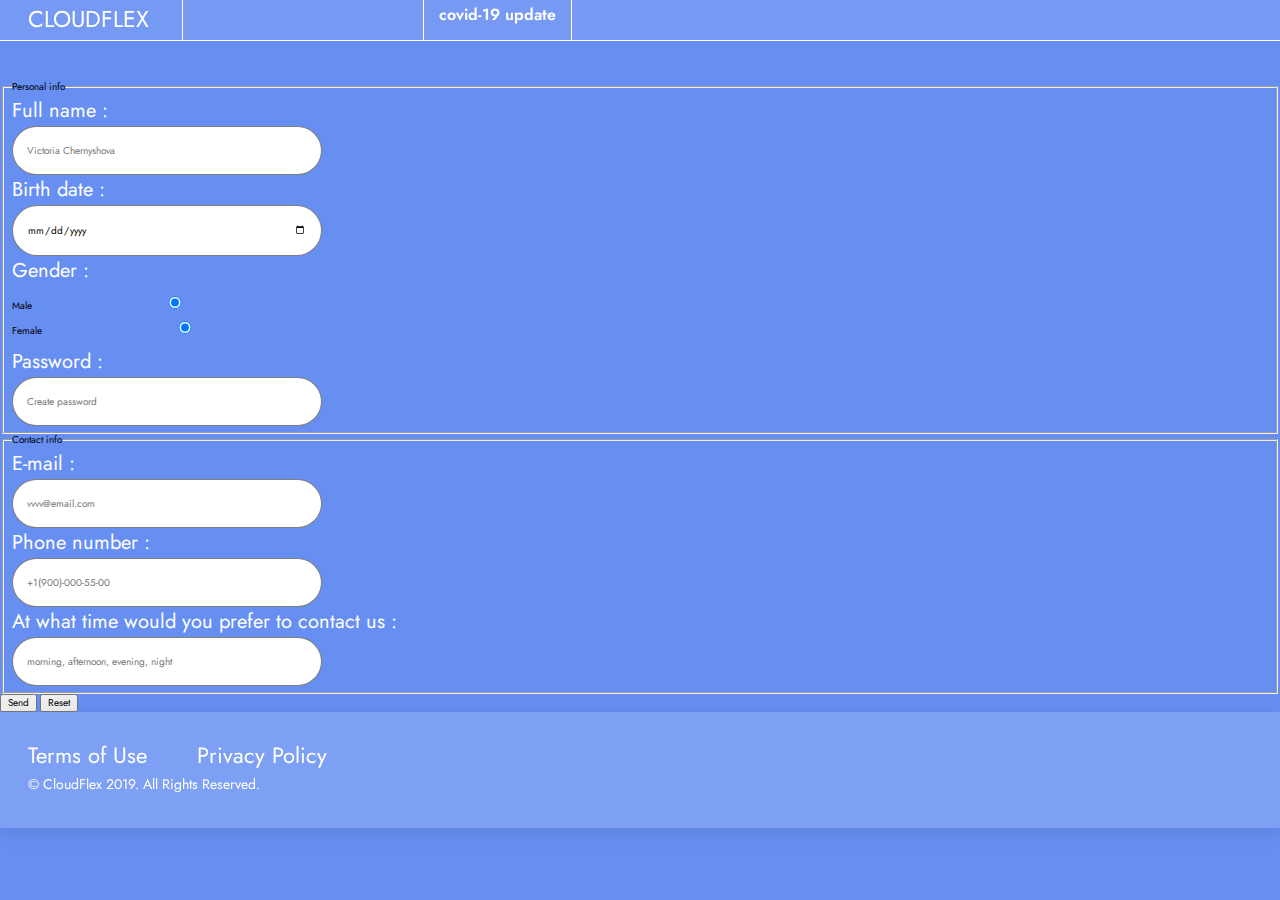
==== form.html @ 69e9ce87 "form" ====
<!DOCTYPE html>
<html lang="en">
<head>
    <meta charset="UTF-8">
    <meta http-equiv="X-UA-Compatible" content="IE=edge">
    <meta name="viewport" content="width=device-width, initial-scale=1.0">
    <link rel="stylesheet" href="./css/normolize.css"> 
    <link rel="preconnect" href="https://fonts.gstatic.com" crossorigin>
    <link href="https://fonts.googleapis.com/css2?family=Jost:wght@400;600;700&display=swap" rel="stylesheet">
    <link rel="stylesheet" href="./css/style.css"> 
    <title>CLOUDFORM</title>
</head>
<body>
    <header class="headerfrm">
        <h1 >Main cloude flex</h1>
        
        <div class="cont2"><a class="cloud" href="mate.html">CLOUDFLEX</a>
        <hr class="hrDeks">
        <a class="Amenu" href="mate.html"> about us</a> 
        <a class="Amenu"> contact</a>
        <div class="conthead"><hr class="hrDeks">
        <a class="covid">covid-19 update</a> 
        <hr class="hrDeks3">
        <a href="mate.html" class="planet"><img  src="/svg/earth 1.svg" alt="planet"></a></div>
        <button class="menub" name="menu"><img src="/svg/Group 43.svg" alt="кнопка меню"></button></div>
        <hr class="hr1">

    </header>
    <main>
        <form method="post" name="form1" data-netlify="true">
            <fieldset>
                <legend>Personal info</legend>
                <label>
                    <p class="pform">Full name :</p>
                    <input class="inptr" type="text" placeholder="Victoria Chernyshova" name="name" required>
                </label>
                <label>
                    <p class="pform">Birth date :</p>
                    <input  class="inptr" type="date" placeholder="yy.mm.dd" name="date" required>
                </label>
                <p class="pform">Gender :</p>
                <label>
                    <p>Male
                    <input class="inptr" type="radio" name="radio1" value="M" checked> </p>
                </label>
                <label>
                    <p>Female 
                    <input class="inptr" type="radio" name="radio2" value="F" checked></p>
                </label>
                <label>
                    <p class="pform">Password :</p>
                    <input class="inptr" type="password" name="password" minlength="6" placeholder="Create password" checked>
                </label>
            </fieldset>
            <fieldset>
                <legend>Contact info</legend>
                <label>
                    <p class="pform">E-mail : </p>
                    <input class="inptr" type="email" name="email"  placeholder="vvvv@email.com" checked>
                </label>
                <label>
                    <p class="pform">Phone number :</p>
                    <input class="inptr" type="tel" name="number" placeholder="+1(900)-000-55-00" >
                </label>
                <label>
                    <p class="pform">At what time would you prefer to contact us :</p>
                    <input class="inptr" type="text" name="time" placeholder="morning, afternoon, evening, night" >
                </label>
            </fieldset>
            <input type="submit" value="Send">
            <input type="reset" value="Reset">
        </form>

    </main>
    <footer class="colorfooter">
        <ul>
            <div class="divA"><div class="divF"><div class="divfooter"><li><a class="infooter" href="#">Terms of Use</a></li>
            <li><a class="infooter1" href="#">Privacy Policy</a></li></div>
            <li>
                <p class="section2devfooter">© CloudFlex 2019. All Rights Reserved.</p>
            </li></div>
            <a href="#" class="divfF" class="svg1"><img src="/svg/linkedin 1.svg" alt="inst"></a>
            <a href="#" class="divfF" class="svg2"><img src="/svg/Vector.svg" alt="fb"></a>
            <a href="#" class="divfF" class="svg3"><img src="/svg/instagram 1.svg" alt="tw"></a></></div> 
        </ul>
    </footer>
</body>
</html>
---- css/normolize.css ----
/*! normalize.css v8.0.1 | MIT License | github.com/necolas/normalize.css */

/* Document
   ========================================================================== */

/**
 * 1. Correct the line height in all browsers.
 * 2. Prevent adjustments of font size after orientation changes in iOS.
 */

html {
    line-height: 1.15;
    /* 1 */
    -webkit-text-size-adjust: 100%;
    /* 2 */
}

/* Sections
     ========================================================================== */

/**
   * Remove the margin in all browsers.
   */

body {
    margin: 0;
}

/**
   * Render the `main` element consistently in IE.
   */

main {
    display: block;
}

/**
   * Correct the font size and margin on `h1` elements within `section` and
   * `article` contexts in Chrome, Firefox, and Safari.
   */

h1 {
    font-size: 2em;
    margin: 0.67em 0;
}

/* Grouping content
     ========================================================================== */

/**
   * 1. Add the correct box sizing in Firefox.
   * 2. Show the overflow in Edge and IE.
   */

hr {
    box-sizing: content-box;
    /* 1 */
    height: 0;
    /* 1 */
    overflow: visible;
    /* 2 */
}

/**
   * 1. Correct the inheritance and scaling of font size in all browsers.
   * 2. Correct the odd `em` font sizing in all browsers.
   */

pre {
    font-family: monospace, monospace;
    /* 1 */
    font-size: 1em;
    /* 2 */
}

/* Text-level semantics
     ========================================================================== */

/**
   * Remove the gray background on active links in IE 10.
   */

a {
    background-color: transparent;
}

/**
   * 1. Remove the bottom border in Chrome 57-
   * 2. Add the correct text decoration in Chrome, Edge, IE, Opera, and Safari.
   */

abbr[title] {
    border-bottom: none;
    /* 1 */
    text-decoration: underline;
    /* 2 */
    text-decoration: underline dotted;
    /* 2 */
}

/**
   * Add the correct font weight in Chrome, Edge, and Safari.
   */

b,
strong {
    font-weight: bolder;
}

/**
   * 1. Correct the inheritance and scaling of font size in all browsers.
   * 2. Correct the odd `em` font sizing in all browsers.
   */

code,
kbd,
samp {
    font-family: monospace, monospace;
    /* 1 */
    font-size: 1em;
    /* 2 */
}

/**
   * Add the correct font size in all browsers.
   */

small {
    font-size: 80%;
}

/**
   * Prevent `sub` and `sup` elements from affecting the line height in
   * all browsers.
   */

sub,
sup {
    font-size: 75%;
    line-height: 0;
    position: relative;
    vertical-align: baseline;
}

sub {
    bottom: -0.25em;
}

sup {
    top: -0.5em;
}

/* Embedded content
     ========================================================================== */

/**
   * Remove the border on images inside links in IE 10.
   */

img {
    border-style: none;
}

/* Forms
     ========================================================================== */

/**
   * 1. Change the font styles in all browsers.
   * 2. Remove the margin in Firefox and Safari.
   */

button,
input,
optgroup,
select,
textarea {
    font-family: inherit;
    /* 1 */
    font-size: 100%;
    /* 1 */
    line-height: 1.15;
    /* 1 */
    margin: 0;
    /* 2 */
}

/**
   * Show the overflow in IE.
   * 1. Show the overflow in Edge.
   */

button,
input {
    /* 1 */
    overflow: visible;
}

/**
   * Remove the inheritance of text transform in Edge, Firefox, and IE.
   * 1. Remove the inheritance of text transform in Firefox.
   */

button,
select {
    /* 1 */
    text-transform: none;
}

/**
   * Correct the inability to style clickable types in iOS and Safari.
   */

button,
[type="button"],
[type="reset"],
[type="submit"] {
    -webkit-appearance: button;
}

/**
   * Remove the inner border and padding in Firefox.
   */

button::-moz-focus-inner,
[type="button"]::-moz-focus-inner,
[type="reset"]::-moz-focus-inner,
[type="submit"]::-moz-focus-inner {
    border-style: none;
    padding: 0;
}

/**
   * Restore the focus styles unset by the previous rule.
   */

button:-moz-focusring,
[type="button"]:-moz-focusring,
[type="reset"]:-moz-focusring,
[type="submit"]:-moz-focusring {
    outline: 1px dotted ButtonText;
}

/**
   * Correct the padding in Firefox.
   */

fieldset {
    padding: 0.35em 0.75em 0.625em;
}

/**
   * 1. Correct the text wrapping in Edge and IE.
   * 2. Correct the color inheritance from `fieldset` elements in IE.
   * 3. Remove the padding so developers are not caught out when they zero out
   *    `fieldset` elements in all browsers.
   */

legend {
    box-sizing: border-box;
    /* 1 */
    color: inherit;
    /* 2 */
    display: table;
    /* 1 */
    max-width: 100%;
    /* 1 */
    padding: 0;
    /* 3 */
    white-space: normal;
    /* 1 */
}

/**
   * Add the correct vertical alignment in Chrome, Firefox, and Opera.
   */

progress {
    vertical-align: baseline;
}

/**
   * Remove the default vertical scrollbar in IE 10+.
   */

textarea {
    overflow: auto;
}

/**
   * 1. Add the correct box sizing in IE 10.
   * 2. Remove the padding in IE 10.
   */

[type="checkbox"],
[type="radio"] {
    box-sizing: border-box;
    /* 1 */
    padding: 0;
    /* 2 */
}

/**
   * Correct the cursor style of increment and decrement buttons in Chrome.
   */

[type="number"]::-webkit-inner-spin-button,
[type="number"]::-webkit-outer-spin-button {
    height: auto;
}

/**
   * 1. Correct the odd appearance in Chrome and Safari.
   * 2. Correct the outline style in Safari.
   */

[type="search"] {
    -webkit-appearance: textfield;
    /* 1 */
    outline-offset: -2px;
    /* 2 */
}

/**
   * Remove the inner padding in Chrome and Safari on macOS.
   */

[type="search"]::-webkit-search-decoration {
    -webkit-appearance: none;
}

/**
   * 1. Correct the inability to style clickable types in iOS and Safari.
   * 2. Change font properties to `inherit` in Safari.
   */

::-webkit-file-upload-button {
    -webkit-appearance: button;
    /* 1 */
    font: inherit;
    /* 2 */
}

/* Interactive
     ========================================================================== */

/*
   * Add the correct display in Edge, IE 10+, and Firefox.
   */

details {
    display: block;
}

/*
   * Add the correct display in all browsers.
   */

summary {
    display: list-item;
}

/* Misc
     ========================================================================== */

/**
   * Add the correct display in IE 10+.
   */

template {
    display: none;
}

/**
   * Add the correct display in IE 10.
   */

[hidden] {
    display: none;
}
---- css/style.css ----
:root {
    font-size: 62.5%;
    --primary-color: #000;
    --primary-color1: #fff;
    --primary-color2: #678ff2;
    font-family: "Jost", sans-serif;
    font-weight: 400;
    margin-left: auto;
}

body {
    margin-left: auto;
    background: var(--primary-color2);
}


.cloud {
    font-size: 2.3rem;
    line-height: 1.3;
    color: var(--primary-color1);
    text-align: right;
    margin-left:2.8rem;
}
.hr1{
    height: 1px;
    background:var(--primary-color1);
    margin:0;
    border:0;
}
.hr2{
    display: block;
    text-align: center;
    padding-bottom: 1px;
    background:var(--primary-color1);
    margin-left: 0;
    margin-right: 0;
    border:0;

}
.menub{
    display: block;
    margin-left: auto;
    margin-right:2.8rem;
    background: none;
    border-width: 0;
    display: block;
    margin-right: 1rem;
    padding:0;
}
.cont2{
    display:flex;
    flex-wrap: nowrap;
    background: rgba(255, 255, 255, 0.1);
    backdrop-filter: blur(20px);
    padding-top: 1rem;
    padding-bottom: 1rem;

}

.section1 {
    margin-left:2.8rem;
    font-weight: 700;
    font-size: 4.5rem;
    line-height: 0.88;
    display:flex;
    flex-wrap: wrap;
    text-shadow: 0px 4px 4px rgba(0, 0, 0, 0.25);
    color: var(--primary-color);
    text-align: left;
    margin-top: 0;
    margin-bottom: 0;
}
.cont3{
    margin-bottom: 15rem;
}
.cont4{
    display: flex;
    flex-wrap: wrap;
}

.buttonstart {
    border-radius:9rem;
    font-size: 2rem;
    line-height: 1.5;
    background: var(--primary-color);
    color: var(--primary-color1);
    text-align: center;
    
    margin-left: 2.8rem;
    padding:.6em;
    
}
.buttonstart2 {
    display: none;
    border-radius:9rem;
    font-size: 2rem;
    line-height: 1.5;
    background: var(--primary-color);
    color: var(--primary-color1);
    text-align: center;
    
    margin-left: 2.8rem;
    padding:.6em;
    
}

.scrolldown {
    font-size: 1.6rem;
    line-height: 1.88;
    color: var(--primary-color1);
    writing-mode: vertical-rl;
    margin-left:0;
    margin-right: 0;
}
.hrofscroll{
    display: block;
    writing-mode: vertical-rl;
    color: var(--primary-color1);
    width: .1rem;
    height: 7.5rem;
    margin-left: 1.3rem;
    border: 0;
    background-color: var(--primary-color1);
    margin-top: 1.5rem;
}
.verticalDiv{
    flex-wrap: wrap;
}
.dove{
    position: absolute;
    bottom: 0;
    left: -15px;
}

.cookies {
    font-size: 1rem;
    line-height: 1.4;
    color: var(--primary-color);
    text-align: left;
    margin-left: 9.8rem;
    padding:1rem;
    margin-bottom: 0;
}


.buttonaccept {
    font-size: 3rem;
    line-height: 0.466;
    color: var(--primary-color);
    background: none;
    display: block;
    margin-right: auto;
    margin-left: auto;
    text-align: center;
    border-width: 0;
    padding:2rem;
}
.scrollarticle{
    display:flex;
    flex-wrap: nowrap;
    padding-top: 5rem;
    
}

.underaccept {

    font-size: 4rem;
    line-height: 0.75;
    color: var(--primary-color1); 
    text-align: center;

}
.sect2Div{
display: block;
text-align: center;
background: rgba(255, 255, 255, 0.1);
backdrop-filter: blur(20px);
border-radius: 2rem;
width: 14.044rem;
min-height: 15.25rem;
}
.lineheight{
    line-height: 1.8;
    padding: 1rem;
}
.section2devfooter {
    margin: 0;
    font-size: 1.4rem;
    line-height: 2.14;
    text-align: left;
    color: var(--primary-color1);

}
/* вторая секция*/
.section2Dev{
    font-size: 1.2rem;
    line-height: 1.6;
    color: var(--primary-color1);
    margin: 0;

}
.section2h3R {
    margin: 0;
    font-size: 1.2rem;
    line-height: 1.6;
    color: var(--primary-color);
}

.section2h3 {
    margin: 0;
    font-size: 1.2rem;
    line-height: 1.6;
    color: var(--primary-color);
}
.conteiner{
    display: flex;
    flex-wrap: wrap;
    justify-content: center;
    margin: 2.8rem;
    gap:2.8rem;
    text-align: center;
}

.indevelop {
    margin: 0;
    font-size: 1.1rem;
    line-height: 1.636;
    color: var(--primary-color1);
    padding:1rem;
}

.insection2 {
    margin: 0;
    font-size: 1.2rem;
    line-height: 1.5;
    color: var(--primary-color);
    padding:1rem;
}

.insection2R {
    margin: 0;
    font-size: 1.2rem;
    line-height: 1.5;;
    color: var(--primary-color);
    padding:1rem;
}
/* уже третья секция*/
.section3h2 {

    font-size: 3.5rem;
    text-align: left;
    line-height: 1.4;
    color: var(--primary-color1);
    margin-left: 2.8rem;

}
.section3h2R {
    font-size: 3.5rem;
    text-align: right;
    line-height: 1.4;
    color: var(--primary-color1);
    margin-right: 2.8rem ;

}


.insectoin3 {
    font-size: 1.8rem;
    line-height: 1.11;
    color: var(--primary-color1);
    text-align: left;
    margin-left: 2.8rem;
    margin-right: .5rem;
}
.insectoin3R {
    font-size: 1.8rem;
    line-height: 1.11;
    color: var(--primary-color1);
    text-align: right;
    margin-right: 2.8rem;
    margin-left: .5rem;
}
.comp{
    display: block;
    margin-left: auto;
}
.comp2{
    visibility: hidden;
}
.cactus{
    display: block;
    margin-left: auto;
}
/* четвертая секция*/
.section4 {
    font-size: 3.5rem;
    line-height: 0.857;
    color: var(--primary-color1);
    text-align: center;
}
.T{
    font-size: 3.5rem;
    line-height: 0.857;
    color: var(--primary-color1);
    text-align: center;
    margin-bottom: 8rem;
}

.insection4 {
    display:block;
    box-sizing: border-box;
    padding-top: 5px;
    font-size: 2.5rem;
    line-height: 1;
    text-align: center;
    margin-top : 5rem;
    margin-left: auto;
    margin-right: auto;
    background: rgba(255, 255, 255, 0.1);
    backdrop-filter: blur(20px);
    border-radius: 1.5rem;   
    width: 31.873rem;
    min-height: 25rem;   
    padding-top: 2rem;
    color: var(--primary-color1);
}
.cont5{
    display:flex;
    flex-direction: column;

}
.artf{
    padding-left: 3rem;
    padding-right: 3rem;
    margin-top: 0;
    margin-bottom: 0;

}
.artf1{
    padding-left: 4rem;
    padding-right: 4rem;
    margin-top: 0;
    margin-bottom: 0;

}
.div5s{
    display: flex;
    flex-wrap: wrap;
    flex-direction: row;
    margin-left: 2.8rem;
    margin-right: 2.8rem;
    margin-left: 2.8rem;
    margin-right: 2.8rem;
    justify-content: center;

}

/* пятая секция */
.section5 {
    font-size: 3.5rem;
    line-height: 1.143;
    text-align: center;
}

.inform {
    font-size: 1.8rem;
    text-align: center;
    color: rgba(0, 0, 0, 0.5);
}

.buttomsend {
    font-size: 2.6rem;
    line-height: 4.7rem;
    background-color: var(--primary-color);
    color: var(--primary-color1);
    border-radius: 9rem;
    text-align: center;
    margin-left: 2.8rem;
    margin-right: 2.8rem;
    min-width:32rem;
    padding-left: 0;
    padding-right: 0;
    border: 0;
}

.infooter {
    text-decoration: none;
    font-size: 2.2rem;
    line-height: 1.364;
    color: var(--primary-color1);
}
.infooter1 {
    text-decoration: none;
    font-size: 2.2rem;
    line-height: 1.364;
    color: var(--primary-color1);
    margin-left: 5rem;
}


.colorfooter {
    background: rgba(255, 255, 255, 0.15);
    box-shadow: 0px 4px 20px rgba(0, 0, 0, 0.1);
    backdrop-filter: blur(20px);
    margin:0;
    padding: 2.8rem;
}
.divfooter{
    display: flex;
    flex-wrap: nowrap;
}

.s1{
    background-image: url(/img/Cloud-transformed.png);
    background-repeat: no-repeat;
    margin-right: auto;
    padding-bottom: 100px;

}
.s2{
    margin-right: auto;
    padding-bottom: 115px ;
}
.s3{
    padding-bottom: 107px ;
}
.s4{
    padding-bottom: 172px ;
}
.s5{
    padding-bottom: 15px ;
}

ul{
    margin:0;
    list-style-type: none;
    padding:0;
}
a{
    text-decoration: none;
}
article{
    text-align: center;
    
    margin-right: 2.8rem;
    margin-top: 10rem;
    margin-left: 2.8rem;
    background: rgba(255, 255, 255, 0.1);
    backdrop-filter: blur(20px);
    border-radius: 20px;
    max-width: 72.1rem;
}

header{
    padding-bottom: 134px;
    width: 100%;
}
h1{
    display: none;
    margin:0;
}
h2{
    margin-top: 0;
    margin-bottom: 0;
}
blockquote{

    margin-left:4rem;
    font-size: 1.4rem;

    color: var(--primary-color1);
}
.inputf{

    border-width: 0;
    border-radius: 9rem;
    padding: 0;
    text-align: left, 3.3rem;  
    border: 1px solid rgba(0, 0, 0, 0.5);
    margin-left: 2.8rem;
    margin-right: 2.8rem;
    padding-left: 1.4rem;
    line-height: 4.7rem;
    min-width:31.65rem;
    box-sizing: border-box;
    resize: none;
}

.divinta{

    display: flex;
    flex-wrap: nowrap;
    padding-bottom: 2rem;
}

.svg1{
    margin-right: 1.4rem;
    margin-left: 15rem;
}

.svg2{
    margin-right: 1.4rem;
    margin-left: 5rem;
}

.svg3{
    margin-right: 1.4rem;
    margin-left: auto;
}
.img1{
    margin:0;
    background: none;
    display: block;
    border-width: 0;
    margin-right: auto;
}
.img2{
    margin:0;
    background: none;
    display: block;
    border-width: 0;
    margin-left: auto;
}


label{
    margin-left: 0;
}

.img4s{
    padding-top: 1rem;
    display: block;
    border-radius:0 0 1.5rem 1.5rem;
}
.img5s{
    width:3rem;
    display: block;
    border-radius:1.5rem 1.5rem 1.5rem 1.5rem;
    margin-left: 3.2rem;
}
.inputradio{

    transform: matrix(1, 0, 0, -1, 0, 0);
    margin:.2rem;
    gap: 3rem;
}
.h2hibe{
    display: none;
}
.svgg{
    padding-top: 1rem;
}
.hrDeks{
    display:none;
}
.hrDeks3{
    display:none;
}
.covid{
    display:none;

}
.Amenu{
    display:none;
}
.planet{
    display:none;
}
.divfF{
    display:none;
}
.comp2{
    display:none;
}
.cloud1{
    background-image: url(/img/Cloud-transformed.png);
}
.cloud3{
    display: block;
    margin-left: auto;
    padding-bottom: 3rem;
    padding-top: 3rem;
    margin-right:0;
}
.phone2{
    display:none;
}
.headerfrm{
    padding-bottom: 4rem;
}
/* ============================================================================= */
/*--------------------------------------4 LABA---------------------------------- */


@media (min-width:425px) {
    .conteiner{
        gap:3.5rem;
    }
    
}
/* -------------------------------------768------------------------------------- */
@media (min-width:768px) {
    .section1{
        margin-left:3.8rem;
        font-size: 6rem;
        line-height: 1;
    }
    .buttonstart{
        margin-left: 3.8rem;
    }
    article{
        margin-left: 3.8rem;
        margin-right: 3.8rem;
    }
    .underaccept{
        padding-bottom: 2rem;
    }
    .sect2Div{
        margin-left: 1rem;
        margin-right: 1rem;
    }
    .conteiner{
        gap:5rem;
    }
    .section3h2{
        margin-left: 3.8rem;
    }
    .section3h2R{
        margin-right: 3.8rem;
    }
    .insectoin3{
        margin-right: 20rem;
        margin-left: 3.8rem;
    }
    .insectoin3R{
        margin-left: 20rem;
        margin-right: 3.8rem;
    }
    .contT{
        
        display: flex;
        flex-direction: column;
        background: rgba(255, 255, 255, 0.15);
        box-shadow: 0px 4px 20px rgba(0, 0, 0, 0.1);
        backdrop-filter: blur(20px);
        border-radius: 20px;
        max-width:50rem ;
        margin-left: auto;
        margin-right: auto;

    }

    blockquote{
            padding:1rem;
            margin-left: 0;
            margin-right: 0;
    }
    .inputf{
        min-width: 45rem;
    }
    .buttomsend{
        min-width:45rem;
    }

}

/* -------------------------------------1024------------------------------------- */
@media (min-width:1024px) {
    .hrDeks{
        display: flex;
        writing-mode: vertical-rl;
        color: var(--primary-color1);
        width: .1rem;
        height: 3.99rem;
        border: 0;
        background-color: var(--primary-color1);
    }
    .hrDeks3{
        display: flex;
        writing-mode: vertical-rl;
        color: var(--primary-color1);
        width: .1rem;
        height: 3.99rem;
        border: 0;
        background-color: var(--primary-color1);
        
    }
    .covid{
        display: flex;
        font-weight: 600;
        font-size: 1.6rem;
        line-height: 1.875;
        color: var(--primary-color1);
    }
    .cloud {
        display: flex;
        text-align: right;
        margin-left:2.8rem;
        margin-right: 2.8rem;
    }
    .menub{
        display: none;
    }
    .cont2{
        display:flex;
        flex-wrap: nowrap;
        background: rgba(255, 255, 255, 0.1);
        backdrop-filter: blur(20px);
        align-items: center; 
        padding-top: 0;
        padding-bottom: 0;
    }
    .conthead{
        display: flex;
        gap: 1rem;
        margin-left: 23rem;
        margin-right: auto;

    }
    .Amenu{
        visibility: visible;
        font-weight: 400;
        font-size: 2.2rem;
        line-height: 1.4;
        color: var(--primary-color1);
        margin-left: 9.4rem ;
    }
    .planet{
        visibility: visible;
    }
    .buttonstart {
        display: none;
  
        
    }
    .buttonstart2 {
        display: flex;

    }
    .cont7{
        display: flex;
        flex-wrap: nowrap;
        align-items: center;
    }
    .artdiv{
        display: flex;
        flex-wrap: nowrap;
    }
    .hr2{

        writing-mode: vertical-rl;
        width:1px;
        min-height: 6.8rem;
    
    }
    article{

       
        margin-right: auto;
        margin-top: 10rem;
        margin-left: auto;
        max-width: 72.1rem;
    }
    .conteiner{
        gap:8rem;
        margin:3.8rem;
        margin-left: 5rem;
        margin-right: 5rem;
    }
    .sect2Div{
        margin-left: 2rem ;
        margin-right: 2rem;
    }
    .insection4{
        display: flex;
        flex-wrap: wrap;
    }
    .div3{
        display: flex;
        flex-wrap: nowrap;
        gap:1rem;
        justify-content: center;
    }
    .div5s{
        gap: 1rem;
    }
    .img2{
        margin-left: 15rem;
    }
    .img1{
        margin-right: 15rem;
    }
    .inputf{
        min-width: 60rem;
    }
    .buttomsend{
        min-width:60rem;
    }
    .divinta{
        visibility: hidden;
    }
    .divF{
        display: flex;
        flex-wrap: nowrap;
        flex-direction: column;
    }
    .divA{
        display: flex;
        flex-wrap: nowrap;
        align-items: center;
        justify-content: space-between;
    }
    .divAAA{
        display: flex;
        flex-wrap: nowrap;
        gap:5rem
    }
    .svg3{
        margin:0;
    }
    .svg2{
        margin:0;
        
    }
    .svg1{
        margin:0;
        padding-left: 40rem ;
    }
    .divfF{
        visibility: visible;
    }

}


/* ------------------------------------1444------------------------------------ */


@media (min-width:1440px){
    .menub{
        display: none;
    }
    .cont2{
        max-width: 1444px;
    }
    .conthead{
        margin-right: 1.4rem;
        margin-left:70rem;
    }
    .section1{
        font-weight: 700;
        font-size: 12rem;
        line-height: 1.5;
        text-shadow: 0px 12px 10px rgb(0 0 0 / 25%);
    }
    .cont4{
        justify-content: center;
        }
    .buttonstart2{
        font-weight: 400;
        font-size: 3.5rem;
        line-height: 1.5;
    }
    .conteiner{
        align-items: stretch;
        flex-direction: row-reverse;
        margin-left:30rem ;
        margin-right:30rem ;
        gap:5rem;
    }
    .section2Dev{
        font-weight: 400;
        font-size: 1.8rem;
        line-height: 30px;
    }
    .lineheight{
    font-size: 1.6rem;
    line-height: 18px;
    margin:0;
    }
    .sect2Div{
        min-width: 16.044rem;
        margin-left: 4rem;
        margin-right: 4rem ;
    }
    .section2h3R{
        font-size: 1.8rem;
        line-height: 30px;
        }
    .insection2R{
        font-size: 1.6rem;
        line-height: 18px;
    }
    .section2h3{
        font-size: 1.8rem;
        line-height: 30px;
    }
    .insection2{
        font-size: 1.6rem;
        line-height: 18px;
    }
    .divhz{
        display: flex;
        flex-wrap: wrap;
        flex-direction: column;
    }
    .divscrol{
        display: flex;
        flex-wrap: wrap;
        justify-content: space-between;
        align-items: center;
    }
    .underaccept{
        margin-left: auto;
        margin-right: auto;
    }
    .cookies{
        font-weight: 500;
        font-size: 1.4rem;
        line-height: 14px;
        margin-top: 0;
    }
    .section3h2{
        margin-left: 14rem;
        margin-bottom: 4rem;
        font-weight: 400;
        font-size: 4.5rem;
        line-height: 24px;
    }
    .section3h2R{
        margin-right: 14rem;
        margin-bottom: 4rem;
        font-weight: 400;
        font-size: 4.5rem;
        line-height: 24px;
    }
    .comp{
        visibility: hidden;
    }
    .comp2{
        visibility: visible;
    }
    .insectoin3{
        margin-left: 14rem;
        font-weight: 400;
        font-size: 2.2rem;
        line-height: 30px;
    }
    .insectoin3R{
        margin-right: 14rem;
        font-weight: 400;
        font-size: 2.2rem;
        line-height: 30px;
    }
    .section4{
        font-weight: 400;
        font-size: 6rem;
        line-height: 30px;
    }
    .div3{
        gap: 7rem;
        margin-top: 5rem;
    }
    .T{
        font-weight: 400;
        font-size: 6rem;
        line-height: 30px;
    }
    blockquote{

        font-weight: 400;
        font-size: 2.2rem;
        line-height: 26px;
    }
    .svg1{
        margin-right: 0;
    }
    .div5s{
        margin-top: 5rem;
    }
    .img5s{
        padding-top: 2rem;
        width: 5rem;
    }
    .Amenu{
        display:flex;
    }
    .planet{
        display:flex;
    }
    .divfF{
        display:flex;
    }
    .comp2{
        display: flex;
    }
    .s1{
        background-size: 1400px;
    }
    .comp{
        display: none;
    }
    .divTEXT{
        display: flex;
        flex-direction: column;
        justify-content: center;
    }
    .divforimg3sect{
        display: flex;
        flex-direction: row;
    }
    .divforimg3sectR{
        display: flex;
        flex-direction: row-reverse;
    }
    .insectoin3{
        margin-right: 0;
    }
    .comp2{
        width:700px;
    }
    .cactus{
        width:700px;
    }
    .phone{
        display:none;
    }
    .phone2{
        display:flex;
        width: 700px;
    }
    .insectoin3R{
        margin-left:0;
    }
    .cloud2{
        width: 400px;
    }
    .cloud3{
        width: 350px;
    }
}




/*--------------------------------------------1920---------------------------*/
@media (min-width:1920px){
    .menub{
        display: none;
    }
    .cont2{
        max-width: 2560px;
    }
    .conthead{
        margin-right: auto;
        margin-left: 119rem;
    }
    .section1{
        font-weight: 700;
        font-size: 12rem;
        line-height: 1.5;
    }
    .cont4{
        justify-content: center;
        }
    .buttonstart2{
        font-weight: 400;
        font-size: 3.5rem;
        line-height: 1.5;
    }
    .conteiner{
        align-items: stretch;
        flex-direction: row-reverse;
        margin-left:50rem ;
        margin-right:50rem ;
        gap:5rem;
    }
    .section2Dev{
        font-weight: 400;
        font-size: 1.8rem;
        line-height: 30px;
    }
    .lineheight{
    font-size: 1.6rem;
    line-height: 18px;
    margin:0;
    }
    .sect2Div{
        min-width: 16.044rem;
        margin-left: 4rem;
        margin-right: 4rem ;
    }
    .section2h3R{
        font-size: 1.8rem;
        line-height: 30px;
        }
    .insection2R{
        font-size: 1.6rem;
        line-height: 18px;
    }
    .section2h3{
        font-size: 1.8rem;
        line-height: 30px;
    }
    .insection2{
        font-size: 1.6rem;
        line-height: 18px;
    }
    .divhz{
        display: flex;
        flex-wrap: wrap;
        flex-direction: column;
    }
    .divscrol{
        display: flex;
        flex-wrap: wrap;
        justify-content: space-between;
        align-items: center;
    }
    .underaccept{
        margin-left: auto;
        margin-right: auto;
    }
    .cookies{
        font-weight: 500;
        font-size: 1.4rem;
        line-height: 14px;
        margin-top: 0;
    }
    .section3h2{
        margin-left: 14rem;
        margin-bottom: 4rem;
        font-weight: 400;
        font-size: 4.5rem;
        line-height: 24px;
    }
    .section3h2R{
        margin-right: 14rem;
        margin-bottom: 4rem;
        font-weight: 400;
        font-size: 4.5rem;
        line-height: 24px;
    }
    .comp{
        visibility: hidden;
    }
    .comp2{
        visibility: visible;
    }
    .insectoin3{
        margin-left: 14rem;
        font-weight: 400;
        font-size: 2.2rem;
        line-height: 30px;
    }
    .insectoin3R{
        margin-right: 14rem;
        font-weight: 400;
        font-size: 2.2rem;
        line-height: 30px;
    }
    .section4{
        font-weight: 400;
        font-size: 6rem;
        line-height: 30px;
    }
    .div3{
        gap: 7rem;
        margin-top: 5rem;
    }
    .T{
        font-weight: 400;
        font-size: 6rem;
        line-height: 30px;
    }
    blockquote{

        font-weight: 400;
        font-size: 2.2rem;
        line-height: 26px;
    }
    .svg1{
        margin-right: 0;
    }
    .div5s{
        margin-top: 5rem;
    }
    .img5s{
        padding-top: 2rem;
        width: 5rem;
    }
    .Amenu{
        display:flex;
    }
    .planet{
        display:flex;
    }
    .divfF{
        display:flex;
    }
    .comp2{
        display: flex;
    }
    /* .wrapper {
        max-width: 1170px;
        margin-left: auto;
        margin-right: auto;
        padding-left: 16px;
        padding-right: 16px;
    } */
    .divA{
        max-width: 1170px;
        margin-left: auto;
        margin-right: auto;
        padding-left: 16px;
        padding-right: 16px;
    }
    .s1{
        max-width: 1470px;
        margin-left: auto;
        margin-right: auto;
        padding-left: 16px;
        padding-right: 16px;
    }
}

/*-------------------------------2560---------------------------------*/
@media (min-width:2560px) {
    .cont2{
        max-width: 2560px;
    }
    .conthead{
        margin-left: 183rem;
    }

    .s2{
        max-width: 1170px;
        margin-left: auto;
        margin-right: auto;
        padding-left: 16px;
        padding-right: 16px;
    }
    .s3{
        max-width: 1470px;
        margin-left: auto;
        margin-right: auto;
        padding-left: 16px;
        padding-right: 16px;
    }
    .conteiner{
        margin-left:10rem ;
        margin-right:10rem ;
    }

}

/* -----------------------------------------FORM--------------------------------- */
.classtxt{

}
.inptr{
    
    border-width: 0;
    border-radius: 9rem;
    padding: 0;
    text-align: left, 3.3rem;  
    border: 1px solid rgba(0, 0, 0, 0.5);
    margin-left: auto;
    margin-right:auto;
    padding-left: 1.4rem;
    padding-right: 1.4rem;
    line-height: 4.7rem;
    min-width:28rem;
}
.pform{
    font-size: 2rem;
    line-height: 1.5;
    color: var(--primary-color1);
    margin-top: 0;
    margin-bottom: 0;
}
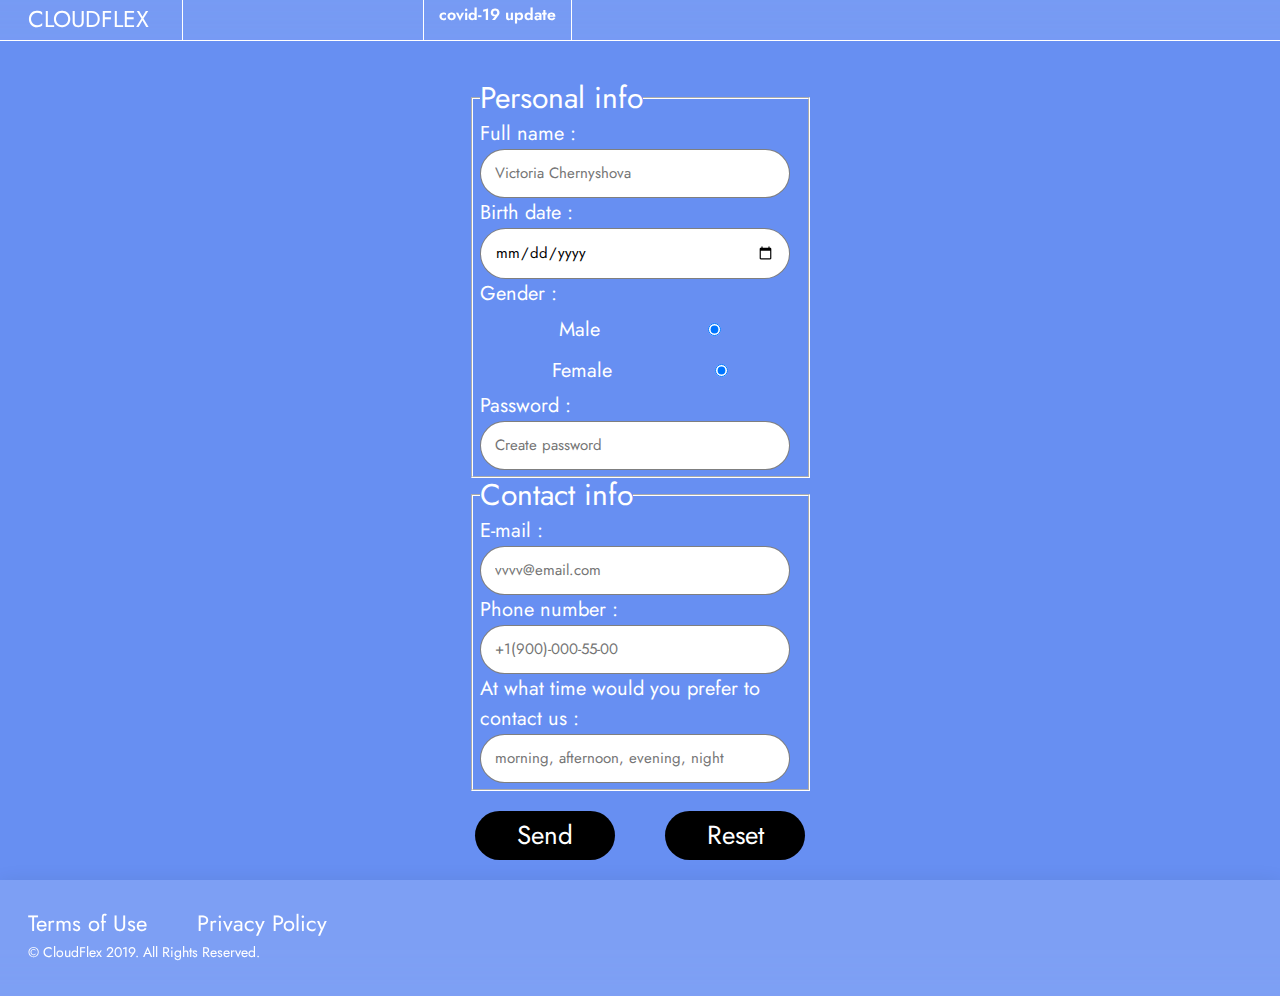
==== commit 4c9c49bf: "form done" ====
--- a/form.html
+++ b/form.html
@@ -39,14 +39,16 @@
                     <input  class="inptr" type="date" placeholder="yy.mm.dd" name="date" required>
                 </label>
                 <p class="pform">Gender :</p>
-                <label>
-                    <p>Male
-                    <input class="inptr" type="radio" name="radio1" value="M" checked> </p>
-                </label>
-                <label>
-                    <p>Female 
-                    <input class="inptr" type="radio" name="radio2" value="F" checked></p>
-                </label>
+                <label> <div class="divgender">
+                    <p class="gender">Male</p>
+                    <input type="radio" name="radio1" value="M" checked> 
+                </div></label>
+
+
+                <label><div class="divgender">
+                    <p class="gender">Female</p>
+                    <input type="radio" name="radio2" value="F" checked>
+                </div></label>
                 <label>
                     <p class="pform">Password :</p>
                     <input class="inptr" type="password" name="password" minlength="6" placeholder="Create password" checked>
@@ -67,8 +69,9 @@
                     <input class="inptr" type="text" name="time" placeholder="morning, afternoon, evening, night" >
                 </label>
             </fieldset>
-            <input type="submit" value="Send">
-            <input type="reset" value="Reset">
+            
+            <div class="divbuts"><input class="formbuts" type="submit" value="Send">
+            <input class="formbuts" type="reset" value="Reset"></div>
         </form>
 
     </main>
--- a/css/style.css
+++ b/css/style.css
@@ -588,6 +588,71 @@
 .headerfrm{
     padding-bottom: 4rem;
 }
+
+/* -----------------------------------------FORM--------------------------------- */
+
+.inptr{
+    
+    border-width: 0;
+    border-radius: 9rem;
+    padding: 0;
+    font-size: 1.5rem;
+    border: 1px solid rgba(0, 0, 0, 0.5);
+    margin-left: auto;
+    margin-right:auto;
+    padding-left: 1.4rem;
+    padding-right: 1.4rem;
+    line-height: 4.7rem;
+    min-width:28rem;
+}
+.pform{
+    font-size: 2rem;
+    line-height: 1.5;
+    color: var(--primary-color1);
+    margin-top: 0;
+    margin-bottom: 0;
+}
+fieldset{
+    max-width: 320px;
+    margin-left: auto;
+    margin-right: auto;
+    border-color: var(--primary-color1);
+}
+legend{
+    font-size: 3rem;
+    color: var(--primary-color1);
+}
+.gender{
+    font-size: 2rem;
+    color: var(--primary-color1);
+}
+.divgender{
+    display: flex;
+    flex-wrap: nowrap;
+    justify-content: space-evenly;
+    gap: 3rem;
+    line-height: .1rem;
+}
+.formbuts{
+    font-size: 2.6rem;
+    line-height: 4.7rem;
+    background-color: var(--primary-color);
+    color: var(--primary-color1);
+    border-radius: 9rem;
+    text-align: center;
+    min-width:14rem;
+    padding-left: 0;
+    padding-right: 0;
+    border: 0;
+}
+.divbuts{
+    display: flex;
+    flex-wrap: nowrap;
+    flex-direction: row;
+    justify-content: center;
+    gap: 5rem;
+    padding: 2rem;
+}
 /* ============================================================================= */
 /*--------------------------------------4 LABA---------------------------------- */
 
@@ -841,7 +906,7 @@
         display: none;
     }
     .cont2{
-        max-width: 1444px;
+        max-width: 1500px;
     }
     .conthead{
         margin-right: 1.4rem;
@@ -1118,6 +1183,7 @@
         align-items: center;
     }
     .underaccept{
+        font-size: 6rem;
         margin-left: auto;
         margin-right: auto;
     }
@@ -1227,7 +1293,7 @@
 /*-------------------------------2560---------------------------------*/
 @media (min-width:2560px) {
     .cont2{
-        max-width: 2560px;
+        max-width: 2612px;
     }
     .conthead{
         margin-left: 183rem;
@@ -1252,30 +1318,39 @@
         margin-right:10rem ;
     }
 
-}
-
-/* -----------------------------------------FORM--------------------------------- */
-.classtxt{
-
-}
-.inptr{
-    
-    border-width: 0;
-    border-radius: 9rem;
-    padding: 0;
-    text-align: left, 3.3rem;  
-    border: 1px solid rgba(0, 0, 0, 0.5);
-    margin-left: auto;
-    margin-right:auto;
-    padding-left: 1.4rem;
-    padding-right: 1.4rem;
-    line-height: 4.7rem;
-    min-width:28rem;
-}
-.pform{
-    font-size: 2rem;
-    line-height: 1.5;
-    color: var(--primary-color1);
-    margin-top: 0;
-    margin-bottom: 0;
-}+
+    .inptr{
+        font-size: 3rem;
+        border: 2px solid rgba(0, 0, 0, 0.5);
+        line-height: 9.4rem;
+        min-width:56rem;
+    }
+    .pform{
+        font-size: 4rem;
+    }
+    fieldset{
+        max-width: 640px;
+    }
+    legend{
+        font-size: 6rem;
+    }
+    .gender{
+        font-size: 4rem;
+
+    }
+    .divgender{
+        gap: 6rem;
+        line-height: .2rem;
+    }
+    .formbuts{
+        font-size: 5.2rem;
+        line-height: 9.4rem;
+        min-width: 28rem;
+    }
+    .divbuts{
+        gap: 10rem;
+        padding: 4rem;
+    }
+
+}
+
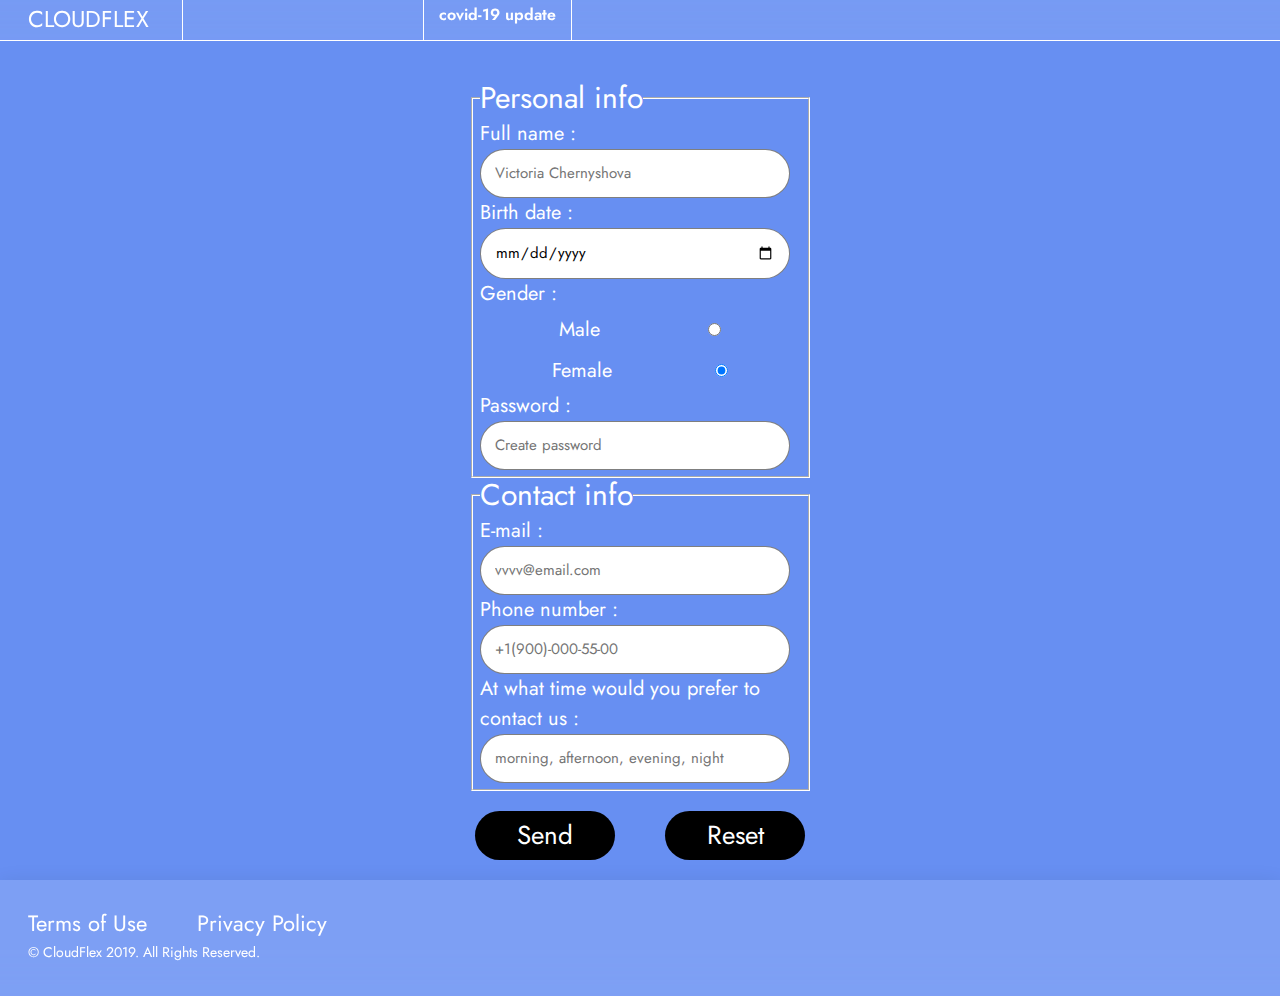
==== commit 3f6dfe3c: "radio" ====
--- a/form.html
+++ b/form.html
@@ -47,7 +47,7 @@
 
                 <label><div class="divgender">
                     <p class="gender">Female</p>
-                    <input type="radio" name="radio2" value="F" checked>
+                    <input type="radio" name="radio1" value="F" checked>
                 </div></label>
                 <label>
                     <p class="pform">Password :</p>
--- a/css/style.css
+++ b/css/style.css
@@ -6,6 +6,12 @@
     font-family: "Jost", sans-serif;
     font-weight: 400;
     margin-left: auto;
+}
+html, body { height: 100%;}
+
+body > footer {
+    position: sticky;
+    top: 100vh;
 }
 
 body {
@@ -653,6 +659,29 @@
     gap: 5rem;
     padding: 2rem;
 }
+.formbuts:hover{
+    min-width: 16rem;
+    font-size: 1.8rem;
+    transition-duration: .7s;
+}
+.inptr:hover{
+    font-size: 1.8rem;
+    transition-duration: .5s;
+}
+input:focus{
+    background-color: darkgrey;
+}
+a:visited{
+    color:grey;
+}
+p::selection{
+    background-color: var(--primary-color);
+    
+}
+legend::selection{
+    color:var(--primary-color2);
+    background-color: #000;
+}
 /* ============================================================================= */
 /*--------------------------------------4 LABA---------------------------------- */
 
@@ -774,6 +803,7 @@
         align-items: center; 
         padding-top: 0;
         padding-bottom: 0;
+        justify-content: space-between;
     }
     .conthead{
         display: flex;
@@ -906,7 +936,7 @@
         display: none;
     }
     .cont2{
-        max-width: 1500px;
+        max-width: 1920px;
     }
     .conthead{
         margin-right: 1.4rem;
@@ -1116,10 +1146,7 @@
     .cont2{
         max-width: 2560px;
     }
-    .conthead{
-        margin-right: auto;
-        margin-left: 119rem;
-    }
+
     .section1{
         font-weight: 700;
         font-size: 12rem;
@@ -1288,6 +1315,40 @@
         padding-left: 16px;
         padding-right: 16px;
     }
+
+    .inptr{
+        font-size: 2.25rem;
+        border: 2px solid rgba(0, 0, 0, 0.5);
+        line-height: 8.55rem;
+        min-width:42rem;
+    }
+    .pform{
+        font-size: 3rem;
+    }
+    fieldset{
+        max-width: 480px;
+    }
+    legend{
+        font-size: 4.5rem;
+    }
+    .gender{
+        font-size: 3rem;
+
+    }
+    .divgender{
+        gap: 3.9rem;
+        line-height: .2rem;
+    }
+    .formbuts{
+        font-size: 3.9rem;
+        line-height: 9.4rem;
+        min-width: 21rem;
+    }
+    .divbuts{
+        gap: 7.5rem;
+        padding: 3rem;
+    }
+
 }
 
 /*-------------------------------2560---------------------------------*/
